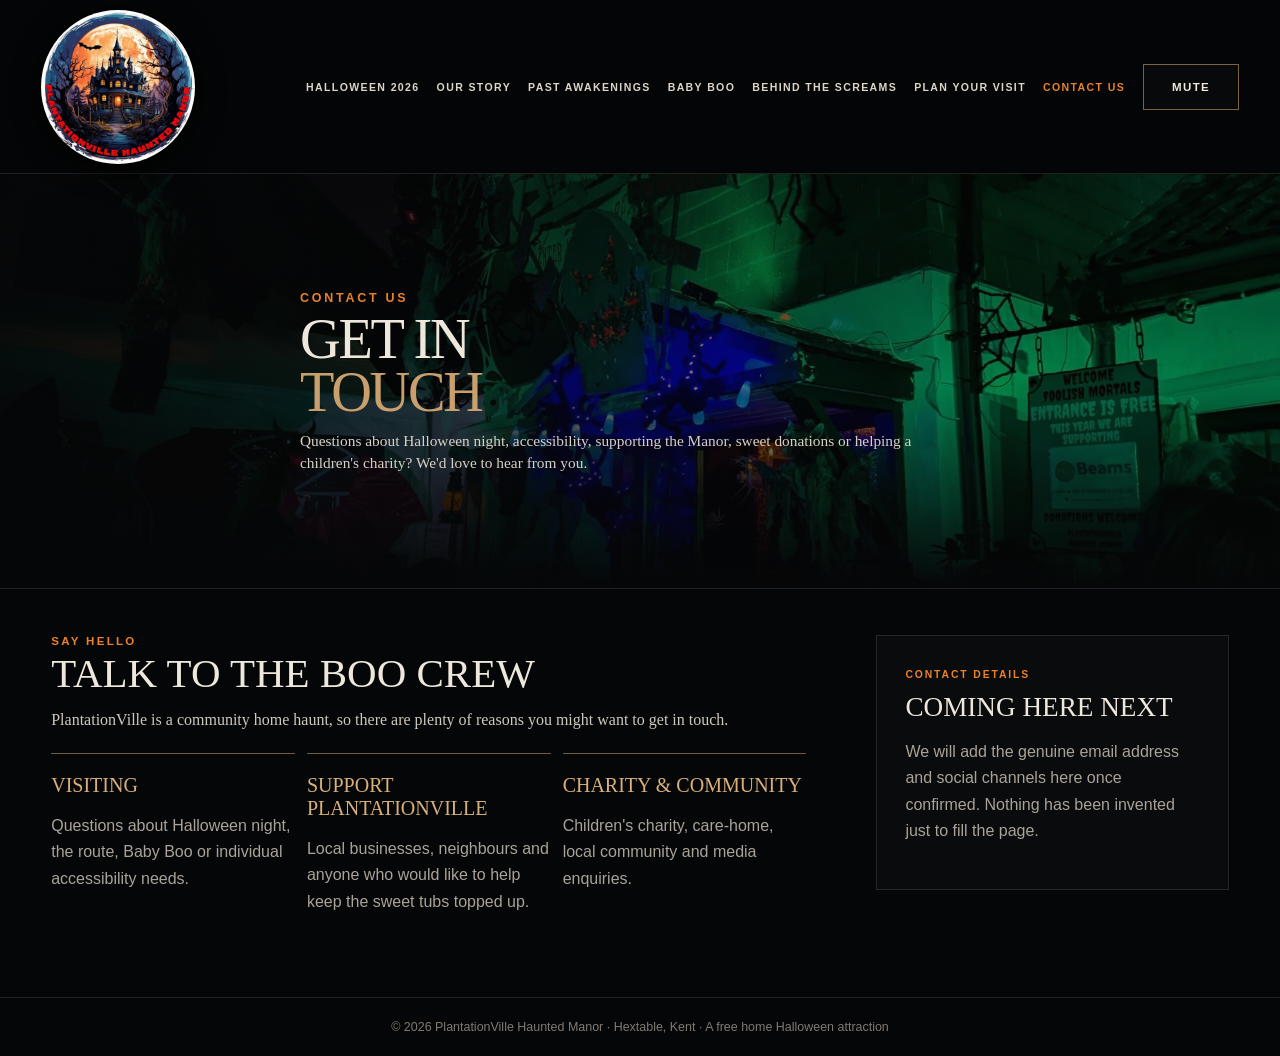
==== contact.html @ 51832cf4 "Publish PlantationVille Haunted Manor V38" ====
<!doctype html><html lang="en-GB"><head><meta charset="utf-8"><meta name="viewport" content="width=device-width,initial-scale=1"><title>Contact Us | PlantationVille Haunted Manor</title><meta name="description" content="Contact PlantationVille Haunted Manor in Hextable, Kent about Halloween night, accessibility, supporting the Manor or helping a children’s charity."><link rel="icon" href="assets/plantationville-logo.png"><link rel="stylesheet" href="style.css"><link rel="canonical" href="https://www.plantationvillehauntedmanor.co.uk/contact.html"><meta name="robots" content="index,follow,max-image-preview:large"><meta property="og:site_name" content="PlantationVille Haunted Manor"><meta property="og:type" content="website"><meta property="og:title" content="Contact Us | PlantationVille Haunted Manor"><meta property="og:description" content="Contact PlantationVille Haunted Manor in Hextable, Kent about Halloween night, accessibility, supporting the Manor or helping a children’s charity."><meta property="og:url" content="https://www.plantationvillehauntedmanor.co.uk/contact.html"><meta property="og:image" content="https://www.plantationvillehauntedmanor.co.uk/assets/plantationville-logo.png"><meta name="twitter:card" content="summary_large_image"><meta name="application-name" content="PlantationVille Haunted Manor"><meta name="apple-mobile-web-app-title" content="PlantationVille"><link rel="apple-touch-icon" href="assets/plantationville-logo.png"><script type="application/ld+json">{"@context":"https://schema.org","@type":"WebPage","@id":"https://www.plantationvillehauntedmanor.co.uk/contact.html#webpage","url":"https://www.plantationvillehauntedmanor.co.uk/contact.html","name":"Contact Us | PlantationVille Haunted Manor","description":"Contact PlantationVille Haunted Manor in Hextable, Kent about Halloween night, accessibility, supporting the Manor or helping a children’s charity.","isPartOf":{"@type":"WebSite","@id":"https://www.plantationvillehauntedmanor.co.uk/#website","url":"https://www.plantationvillehauntedmanor.co.uk/","name":"PlantationVille Haunted Manor"},"about":{"@id":"https://www.plantationvillehauntedmanor.co.uk/#plantationville"}}</script><link rel="manifest" href="site.webmanifest"></head><body><audio id="hauntAudio" preload="auto" autoplay loop><source src="assets/plantationville-main-street.mp3" type="audio/mpeg"></audio><header class="site-header"><div class="wrap site-nav"><a class="brand" href="index.html" aria-label="PlantationVille home"><img src="assets/plantationville-logo.png" alt="PlantationVille Haunted Manor logo"></a><button class="menu-toggle" id="menuToggle">MENU</button><nav class="navlinks" id="navLinks"><a href="halloween-2026.html">HALLOWEEN 2026</a><a href="about.html">OUR STORY</a><a href="on-the-night.html">PAST AWAKENINGS</a><a href="baby-boo.html">BABY BOO</a><a href="boo-crew.html">BEHIND THE SCREAMS</a><a href="visiting.html">PLAN YOUR VISIT</a><a class="active" href="contact.html">CONTACT US</a></nav><button class="sound" id="soundToggle">MUTE</button></div></header><main><section class="page-hero contact"><div class="wrap hero-copy"><div class="eyebrow">Contact Us</div><h1>Get In<br><span>Touch</span></h1><p>Questions about Halloween night, accessibility, supporting the Manor, sweet donations or helping a children's charity? We'd love to hear from you.</p></div></section>
<section class="band"><div class="wrap contact-grid"><div><div class="section-kicker">Say Hello</div><h2 class="section-title">Talk To The Boo Crew</h2><p class="section-intro">PlantationVille is a community home haunt, so there are plenty of reasons you might want to get in touch.</p><div class="contact-cards"><article><h3>Visiting</h3><p>Questions about Halloween night, the route, Baby Boo or individual accessibility needs.</p></article><article><h3>Support PlantationVille</h3><p>Local businesses, neighbours and anyone who would like to help keep the sweet tubs topped up.</p></article><article><h3>Charity & Community</h3><p>Children's charity, care-home, local community and media enquiries.</p></article></div></div><aside class="contact-placeholder"><span>CONTACT DETAILS</span><h3>Coming here next</h3><p>We will add the genuine email address and social channels here once confirmed. Nothing has been invented just to fill the page.</p></aside></div></section></main><footer><div class="wrap">© 2026 PlantationVille Haunted Manor · Hextable, Kent · A free home Halloween attraction</div></footer><script src="media-catalog.js"></script><script src="site.js"></script></body></html>
---- style.css ----
*{box-sizing:border-box}html{background:#050607;scroll-behavior:smooth}body{margin:0;background:#050607;color:#eee7dc;font-family:Arial,Helvetica,sans-serif}a{color:inherit}.wrap{width:min(1180px,92vw);margin:auto}:root{--cream:#eee7dc;--gold:#c49a61;--red:#b30d16;--orange:#e98229;--line:#ffffff1c;--panel:#0b0d0f}
.site-header{position:sticky;top:0;z-index:50;background:#050607f5;border-bottom:1px solid var(--line);backdrop-filter:blur(8px)}.site-nav{min-height:106px;display:flex;align-items:center;gap:18px}.brand{display:flex;align-items:center;text-decoration:none;margin-right:auto}.brand img{width:92px;height:92px;border-radius:50%;object-fit:cover}.navlinks{display:flex;align-items:center;gap:16px}.navlinks a{text-decoration:none;font:700 .68rem/1 Arial;letter-spacing:.14em;text-transform:uppercase;color:#ddd5c8}.navlinks a:hover,.navlinks a.active{color:var(--orange)}.sound{border:1px solid #7a6244;background:#08090a;color:#eee7dc;padding:12px 15px;font:700 .72rem Arial;letter-spacing:.12em;cursor:pointer}.menu-toggle{display:none}
.page-hero{min-height:62vh;position:relative;display:flex;align-items:flex-end;isolation:isolate;background-position:center;background-size:cover}.page-hero:before{content:"";position:absolute;inset:0;z-index:-1;background:linear-gradient(90deg,#050607ed 0%,#0506079c 45%,#0506074d 75%),linear-gradient(0deg,#050607 0%,transparent 50%,#0506076b 100%)}.page-hero.prep{background-image:url('assets/boo-crew-2.jpg');background-position:center 58%}.page-hero.archive{background-image:url('assets/full-frontage.jpg')}.page-hero.crew{background-image:url('assets/boo-crew-1.jpg');background-position:center}.page-hero.visit{background-image:url('assets/gallery-01.jpg')}.hero-copy{padding:70px 0 64px;max-width:760px}.eyebrow{font:800 .78rem Arial;letter-spacing:.22em;color:var(--orange);text-transform:uppercase}.page-hero h1{font:400 clamp(3rem,7vw,6.4rem)/.9 Georgia,serif;letter-spacing:-.04em;margin:10px 0 14px;text-transform:uppercase}.page-hero h1 span{color:#c9a06d}.hero-copy p{font:400 clamp(1rem,1.7vw,1.25rem)/1.6 Georgia,serif;color:#d8d0c5;max-width:650px}
section.band{padding:72px 0;border-top:1px solid var(--line)}.section-kicker{font:800 .72rem Arial;letter-spacing:.2em;color:var(--orange);text-transform:uppercase}.section-title{font:400 clamp(2.2rem,5vw,4.4rem)/.95 Georgia,serif;text-transform:uppercase;margin:8px 0 22px}.section-intro{max-width:780px;color:#cfc8be;font:400 1.08rem/1.75 Georgia,serif}.dark-photo{background:linear-gradient(#050607e8,#050607e8),url('assets/gallery-17.jpg') center/cover fixed}
.countdown{display:grid;grid-template-columns:repeat(4,1fr);gap:1px;background:#ffffff1a;border:1px solid #ffffff1a;max-width:850px;margin-top:34px}.countdown div{background:#090b0d;padding:22px 12px;text-align:center}.countdown b{display:block;font:400 clamp(2rem,5vw,4rem) Georgia,serif;color:#d9b07b}.countdown span{font:700 .64rem Arial;letter-spacing:.18em;color:#a9a095}.until{margin-top:12px;font-size:.72rem;letter-spacing:.18em;color:#8f877d;text-transform:uppercase}
.awakening{display:grid;grid-template-columns:repeat(5,1fr);gap:10px;margin-top:32px}.phase{border-top:2px solid #50463b;padding:15px 8px 0}.phase b{font:700 .75rem Arial;letter-spacing:.11em}.phase small{display:block;color:#8f877d;margin-top:7px}.phase.current{border-color:var(--red)}.phase.current b{color:#e14c52}
.story-grid{display:grid;grid-template-columns:1fr 1fr;gap:54px;align-items:center}.story-grid img{width:100%;max-height:520px;object-fit:cover}.story-grid p{font:400 1.08rem/1.75 Georgia,serif;color:#cfc8be}.quote{border-left:2px solid var(--red);padding-left:24px;font:italic 1.35rem/1.55 Georgia,serif;color:#e8dfd2}.diary{display:grid;grid-template-columns:repeat(3,1fr);gap:14px;margin-top:28px}.diary figure{margin:0;position:relative;overflow:hidden;background:#111}.diary img{width:100%;height:360px;object-fit:cover;display:block;transition:.3s}.diary figure:hover img{transform:scale(1.035)}.diary figcaption{position:absolute;inset:auto 0 0;padding:28px 18px 16px;background:linear-gradient(transparent,#000e);font:700 .75rem Arial;letter-spacing:.12em;text-transform:uppercase}
.teasers{display:grid;grid-template-columns:repeat(3,1fr);gap:18px;margin-top:28px}.teaser{min-height:260px;position:relative;display:flex;align-items:flex-end;padding:24px;background-position:center;background-size:cover;overflow:hidden}.teaser:before{content:"";position:absolute;inset:0;background:linear-gradient(transparent,#000e)}.teaser>*{position:relative}.teaser h3{font:400 1.55rem Georgia,serif;text-transform:uppercase;margin:0}.teaser:nth-child(1){background-image:url('assets/gallery-16.jpg')}.teaser:nth-child(2){background-image:url('assets/gallery-23.jpg')}.teaser:nth-child(3){background-image:url('assets/gallery-08.jpg')}
.video-frame{margin-top:28px;background:#000;border:1px solid #ffffff18}.video-frame video{display:block;width:100%;max-height:70vh;background:#000}.cta{display:flex;align-items:center;justify-content:space-between;gap:30px}.cta strong{font:400 clamp(1.8rem,4vw,3.5rem) Georgia,serif;text-transform:uppercase}.btn{display:inline-block;border:1px solid #8b704f;padding:14px 20px;text-decoration:none;font:800 .72rem Arial;letter-spacing:.13em;text-transform:uppercase}.btn:hover{background:#eee7dc;color:#090a0b}
.timeline{margin-top:40px;border-left:1px solid #65533d;padding-left:30px}.timeline article{position:relative;padding:0 0 40px}.timeline article:before{content:"";position:absolute;left:-36px;top:5px;width:11px;height:11px;background:#a17b4e;border-radius:50%}.timeline h3{font:400 1.7rem Georgia,serif;text-transform:uppercase;margin:0 0 9px}.timeline p{color:#bbb3a9;line-height:1.7;margin:0;max-width:760px}.archive-note{color:#8e877e;font-style:italic}.gallery{display:grid;grid-template-columns:repeat(4,1fr);gap:9px;margin-top:28px}.gallery a{display:block;overflow:hidden}.gallery img{width:100%;height:245px;object-fit:cover;display:block;transition:.25s}.gallery a:hover img{transform:scale(1.04);filter:brightness(1.1)}
.roles{display:grid;grid-template-columns:repeat(4,1fr);gap:1px;background:#ffffff16;border:1px solid #ffffff16;margin-top:30px}.role{background:#090b0d;padding:24px}.role h3{font:400 1.35rem Georgia,serif;color:#d9b07b;text-transform:uppercase;margin:0 0 9px}.role p{color:#aaa39a;line-height:1.6;margin:0}.facts{display:grid;grid-template-columns:repeat(2,1fr);gap:16px;margin-top:30px}.fact{border-top:1px solid #715c43;padding:18px 0}.fact b{display:block;color:#d9b07b;font-size:.7rem;letter-spacing:.15em;text-transform:uppercase;margin-bottom:8px}.fact span{font:400 1.15rem/1.5 Georgia,serif}.warning{border:1px solid #8e251f;background:#21090a;padding:22px;margin-top:24px}.faq{max-width:900px;margin-top:30px}.faq details{border-top:1px solid #ffffff20;padding:18px 0}.faq summary{cursor:pointer;font:400 1.2rem Georgia,serif}.faq p{color:#bdb5ab;line-height:1.65}.status{border-left:3px solid #7f8b70;padding:14px 18px;background:#0b100d;margin-top:25px}.status b{color:#b8c6aa}
footer{border-top:1px solid var(--line);padding:30px 0;color:#817a72;text-align:center;font-size:.78rem}.lightbox{display:none;position:fixed;z-index:100;inset:0;background:#000e;align-items:center;justify-content:center;padding:4vw}.lightbox:target{display:flex}.lightbox img{max-width:94vw;max-height:90vh;object-fit:contain}.lightbox .close{position:fixed;top:18px;right:28px;font-size:2.4rem;text-decoration:none;color:#fff}
@media(max-width:900px){.site-nav{min-height:112px;flex-wrap:wrap;gap:8px 18px;padding:10px 0}.brand{width:100%;justify-content:center;margin:0}.brand img{width:108px;height:108px}.menu-toggle{display:block;position:absolute;right:4vw;top:44px;background:#08090a;color:#eee7dc;border:1px solid #6f5a40;padding:10px}.navlinks{display:none;width:100%;flex-direction:column;gap:0;padding:8px 0 14px}.navlinks.open{display:flex}.navlinks a{padding:12px;text-align:center}.sound{position:absolute;left:4vw;top:44px;font-size:.6rem}.page-hero{min-height:56vh}.hero-copy{padding:48px 0}.story-grid{grid-template-columns:1fr}.diary,.teasers{grid-template-columns:1fr}.awakening{grid-template-columns:1fr 1fr}.roles{grid-template-columns:1fr 1fr}.gallery{grid-template-columns:1fr 1fr}.facts{grid-template-columns:1fr}.cta{align-items:flex-start;flex-direction:column}.countdown{grid-template-columns:1fr 1fr}}
.story-prose{max-width:860px;margin-top:28px}.story-prose p{font:400 1.08rem/1.82 Georgia,serif;color:#cfc8be}.story-prose h3{font:400 clamp(1.75rem,3.5vw,2.7rem)/1 Georgia,serif;text-transform:uppercase;color:#d9b07b;margin:58px 0 20px;padding-top:26px;border-top:1px solid #ffffff18}.story-prose strong{color:#eee7dc}.story-punch{font-size:1.35rem!important;color:#eee7dc!important}.crew-names{line-height:2!important}.story-closing{font:400 clamp(2rem,5vw,4rem)/1.05 Georgia,serif!important;text-transform:uppercase;color:#d9b07b!important;margin:48px 0!important}

.page-hero.about{background-image:url('assets/gallery-17.jpg')}
.page-hero.contact{background-image:url('assets/gallery-13.jpg')}
.contact-grid{display:grid;grid-template-columns:1.5fr .7fr;gap:70px;align-items:start}.contact-cards{display:grid;grid-template-columns:repeat(3,1fr);gap:12px;margin-top:32px}.contact-cards article{border-top:1px solid #715c43;padding:20px 0}.contact-cards h3{font:400 1.25rem Georgia,serif;color:#d9b07b;text-transform:uppercase;margin:0 0 10px}.contact-cards p,.contact-placeholder p{color:#aaa39a;line-height:1.65}.contact-placeholder{border:1px solid #ffffff1c;background:#090b0d;padding:28px}.contact-placeholder span{font:800 .65rem Arial;letter-spacing:.18em;color:#e98229}.contact-placeholder h3{font:400 1.7rem Georgia,serif;text-transform:uppercase;margin:10px 0}.gallery{grid-template-columns:repeat(4,1fr)}
@media(max-width:900px){.contact-grid,.contact-cards{grid-template-columns:1fr}.contact-grid{gap:35px}.site-nav{min-height:112px}}

/* V18 consolidated refinement */
.page-hero{min-height:46vh}.hero-copy{padding:44px 0 40px;max-width:680px}.page-hero h1{font-size:clamp(2.45rem,4.4vw,4.15rem);line-height:.95;margin:8px 0 10px}.hero-copy p{font-size:clamp(.96rem,1.15vw,1.08rem);line-height:1.48;margin:8px 0 0;max-width:620px}
section.band{padding:46px 0}.section-title{font-size:clamp(1.85rem,3.2vw,3rem);line-height:1;margin:6px 0 14px}.section-intro{font-size:1rem;line-height:1.55;margin:0 0 14px}.story-grid{gap:36px}.story-grid p,.story-prose p{font-size:1rem;line-height:1.58;margin:0 0 10px}.story-prose{margin-top:14px}.story-prose h3{font-size:clamp(1.45rem,2.35vw,2rem);margin:30px 0 12px;padding-top:18px}.story-punch{font-size:1.18rem!important}.crew-names{line-height:1.55!important}.story-closing{font-size:clamp(1.7rem,3vw,2.6rem)!important;margin:26px 0!important}.timeline{margin-top:24px}.timeline article{padding-bottom:25px}.diary,.teasers,.gallery,.roles,.facts,.faq,.contact-cards{margin-top:20px}.faq details{padding:13px 0}.faq p{line-height:1.5;margin-bottom:0}.role{padding:18px}.role p{line-height:1.48}.fact{padding:13px 0}.fact span{font-size:1.05rem}.warning{padding:16px;margin-top:15px}.status{margin-top:15px}.cta strong{font-size:clamp(1.6rem,2.7vw,2.45rem)}footer{padding:22px 0}
.babyboo-layout{display:grid;grid-template-columns:.85fr 1.15fr;gap:34px;align-items:center}.babyboo-layout p:not(.section-intro),.road-layout p{color:#cfc8be;font:400 1rem/1.55 Georgia,serif;margin:8px 0}.babyboo-strip{display:grid;grid-template-columns:repeat(3,1fr);gap:8px}.babyboo-strip img,.babyboo-gallery img{width:100%;aspect-ratio:1;object-fit:cover;display:block}.babyboo-gallery{display:grid;grid-template-columns:repeat(6,1fr);gap:8px;margin-top:18px}.road-layout{display:grid;grid-template-columns:minmax(220px,.58fr) 1.42fr;gap:36px;align-items:start}.road-layout>img{width:100%;max-height:470px;object-fit:cover}.cones-photo{width:180px;aspect-ratio:1;object-fit:cover;margin-top:14px;border:1px solid #ffffff20}
@media(max-width:900px){.page-hero{min-height:42vh}.hero-copy{padding:34px 0 30px}.page-hero h1{font-size:clamp(2.15rem,9vw,3.2rem)}section.band{padding:34px 0}.section-title{font-size:clamp(1.75rem,7.5vw,2.45rem)}.story-grid,.babyboo-layout,.road-layout{grid-template-columns:1fr;gap:20px}.babyboo-gallery{grid-template-columns:repeat(3,1fr)}.story-prose h3{margin-top:24px}.site-nav{min-height:104px}}

/* V19 consolidation: smaller masthead, dedicated Baby Boo, visual Our Story */
.site-nav{min-height:82px;gap:14px}.brand img{width:64px;height:64px}.navlinks{gap:13px}.navlinks a{font-size:.62rem;letter-spacing:.12em}
.page-hero.baby{background-image:url('assets/babyboo-5.png');background-position:center 46%}.page-hero.baby:before{background:linear-gradient(90deg,#050607ed 0%,#050607a8 46%,#05060742 80%),linear-gradient(0deg,#050607 0%,transparent 55%,#0506075c 100%)}
.story-feature{display:grid;grid-template-columns:1.05fr .95fr;gap:38px;align-items:center}.story-feature.reverse{grid-template-columns:.95fr 1.05fr}.story-feature.reverse .story-copy{order:2}.story-feature.reverse>img{order:1}.story-feature>img{width:100%;height:330px;object-fit:cover}.story-copy p,.story-final-text{font:400 1rem/1.58 Georgia,serif;color:#cfc8be;margin:0 0 11px}.story-copy a{color:#eee7dc}.story-mini-gallery{display:grid;grid-template-columns:1fr 1fr;gap:8px}.story-mini-gallery img{width:100%;height:310px;object-fit:cover}.story-finale .wrap{max-width:900px;margin-left:max(4vw,40px)}.story-finale .story-closing{margin:20px 0!important}.babyboo-gallery.big{grid-template-columns:repeat(5,1fr);gap:8px}.babyboo-gallery.big img{height:270px;object-fit:cover;width:100%}
@media(max-width:900px){.site-nav{min-height:82px}.brand img{width:70px;height:70px}.brand{width:auto;justify-content:flex-start}.menu-toggle{top:24px}.sound{top:24px;left:auto;right:78px}.story-feature,.story-feature.reverse{grid-template-columns:1fr;gap:18px}.story-feature.reverse .story-copy,.story-feature.reverse>img{order:initial}.story-feature>img{height:260px}.story-mini-gallery img{height:220px}.story-finale .wrap{margin:auto}.babyboo-gallery.big{grid-template-columns:repeat(2,1fr)}.babyboo-gallery.big img{height:210px}}

/* V20: cinematic countdown, single-stage galleries, route finder, refined masthead */
.site-nav{min-height:88px}.brand img{width:72px;height:72px}
.countdown-band{position:relative;overflow:hidden;background:radial-gradient(circle at 50% 35%,#28130b 0,transparent 38%),#050607}.countdown-band:before,.countdown-band:after{content:"";position:absolute;width:260px;height:260px;border:1px solid #9b744933;border-radius:50%;filter:blur(.2px);pointer-events:none}.countdown-band:before{left:-130px;top:-130px;box-shadow:0 0 80px #b30d1622}.countdown-band:after{right:-130px;bottom:-130px;box-shadow:0 0 80px #e9822920}.countdown-date{font:400 clamp(1.8rem,3.5vw,3.4rem)/1 Georgia,serif;text-transform:uppercase;margin:8px 0 26px}.countdown-date span{color:#c49a61}.haunt-countdown{display:grid;grid-template-columns:repeat(4,1fr);gap:clamp(12px,2.5vw,34px);max-width:930px}.count-unit{text-align:center}.count-dial{width:min(16vw,160px);aspect-ratio:1;margin:auto;display:grid;place-items:center;border-radius:50%;position:relative;background:radial-gradient(circle,#0c0d0e 52%,#17100b 53%,#050607 70%);border:1px solid #a57c4d88;box-shadow:inset 0 0 24px #000,0 0 28px #e9822912}.count-dial:before{content:"";position:absolute;inset:8px;border-radius:50%;border:1px dashed #b8956455}.count-dial:after{content:"✦";position:absolute;top:7px;color:#b30d16;font-size:.7rem}.count-dial b{font:400 clamp(2.3rem,5vw,4.6rem)/1 Georgia,serif;color:#e7bd83;text-shadow:0 0 20px #e9822930}.count-unit>span{display:block;margin-top:10px;font:700 .63rem Arial;letter-spacing:.2em;text-transform:uppercase;color:#a79c8d}.countdown-band .until{margin-top:24px}
.memory-carousel{position:relative;max-width:1000px;margin:24px auto 0}.carousel-stage{position:relative;height:clamp(360px,58vw,650px);overflow:hidden;background:#020303;border:1px solid #ffffff18}.memory-slide{position:absolute;inset:0;margin:0;opacity:0;transition:opacity 1.1s ease;pointer-events:none}.memory-slide.active{opacity:1;pointer-events:auto}.memory-slide img{width:100%;height:100%;display:block;object-fit:contain;background:#020303}.baby-memory .carousel-stage{height:clamp(360px,48vw,600px)}.carousel-arrow{position:absolute;z-index:5;top:50%;transform:translateY(-50%);width:48px;height:64px;border:1px solid #b8956470;background:#050607c9;color:#eee7dc;font:400 2.2rem Georgia,serif;cursor:pointer}.carousel-arrow:hover{background:#c49a61;color:#050607}.carousel-arrow.prev{left:12px}.carousel-arrow.next{right:12px}.carousel-dots{display:flex;justify-content:center;gap:7px;margin-top:13px;flex-wrap:wrap}.carousel-dots button{width:7px;height:7px;padding:0;border:0;border-radius:50%;background:#6c6257;cursor:pointer}.carousel-dots button.active{background:#e98229;box-shadow:0 0 10px #e9822970}
.route-finder{background:linear-gradient(90deg,#0a0b0c,#10100e)}.route-form{max-width:760px;margin-top:20px}.route-form label{display:block;font:700 .66rem Arial;letter-spacing:.16em;text-transform:uppercase;color:#c49a61;margin-bottom:8px}.route-form>div{display:flex;gap:10px}.route-form input{flex:1;min-width:0;border:1px solid #705a40;background:#050607;color:#eee7dc;padding:14px 15px;font:400 1rem Arial}.route-note{color:#b7aa99;font:italic .9rem Georgia,serif;margin:10px 0 0}
@media(max-width:900px){.site-nav{min-height:88px}.brand img{width:76px;height:76px}.haunt-countdown{grid-template-columns:1fr 1fr;max-width:480px}.count-dial{width:min(36vw,150px)}.route-form>div{flex-direction:column}.carousel-arrow{width:40px;height:54px}.carousel-arrow.prev{left:6px}.carousel-arrow.next{right:6px}}

/* V21: annual Awakening lifecycle + Halloween scene countdown */
.awakening .phase{transition:border-color .45s ease,opacity .45s ease}.awakening .phase.done{border-color:#b47735}.awakening .phase.done b{color:#d8ad75}.awakening .phase.current{border-color:#d31d27;box-shadow:0 -3px 12px #b30d1638}.awakening .phase.current b{color:#ff5960;text-shadow:0 0 12px #b30d1660}
.countdown-band{min-height:510px;background:linear-gradient(180deg,#06101b 0%,#09111b 44%,#080b0d 76%,#030405 100%);isolation:isolate}.countdown-band:before{width:100%;height:45%;left:0;top:auto;bottom:0;border:0;border-radius:0;background:linear-gradient(0deg,#020303 0%,transparent 100%);box-shadow:none;filter:none;z-index:-1}.countdown-band:after{content:"";position:absolute;inset:auto 0 0;width:auto;height:92px;border:0;border-radius:0;background:repeating-linear-gradient(168deg,transparent 0 45px,#020303 46px 54px,transparent 55px 84px);opacity:.75;box-shadow:none;filter:none;z-index:-1}.countdown-wrap{position:relative;z-index:3;padding-left:min(31vw,390px)}.countdown-moon{position:absolute;right:8%;top:42px;width:135px;height:135px;border-radius:50%;background:radial-gradient(circle at 38% 34%,#f1e3bd 0 8%,#c7b68f 9% 13%,#ead8ac 14% 100%);box-shadow:0 0 55px #d8c39135;opacity:.8;z-index:-1}.pumpkin-scene{position:absolute;left:4%;bottom:38px;width:min(28vw,350px);height:310px;z-index:2}.pumpkin{position:absolute;left:20px;bottom:0;width:285px;height:230px;border-radius:47% 50% 45% 48%;background:radial-gradient(ellipse at 48% 42%,#d36b13 0 18%,#a7460b 48%,#562207 100%);box-shadow:inset 28px 0 35px #4a1a08aa,inset -30px 0 34px #3c1407aa,0 0 50px #e87b172c}.pumpkin:before{content:"";position:absolute;width:34px;height:66px;background:#3e351c;left:126px;top:-48px;transform:rotate(7deg);border-radius:9px 9px 2px 2px}.pumpkin:after{content:"";position:absolute;inset:9px 53px;border-left:2px solid #f08a2730;border-right:2px solid #54190788;border-radius:48%}.pumpkin i{position:absolute;display:block;background:#ffd04b;filter:drop-shadow(0 0 13px #ff8a00)}.pumpkin .eye{top:73px;width:58px;height:43px;clip-path:polygon(0 0,100% 25%,44% 100%)}.pumpkin .eye-l{left:51px}.pumpkin .eye-r{right:51px;transform:scaleX(-1)}.pumpkin .nose{left:128px;top:120px;width:34px;height:32px;clip-path:polygon(50% 0,100% 100%,0 100%)}.pumpkin .mouth{left:55px;top:158px;width:178px;height:47px;clip-path:polygon(0 15%,15% 34%,26% 20%,39% 45%,51% 27%,65% 49%,78% 24%,100% 10%,93% 73%,77% 66%,65% 89%,50% 70%,37% 92%,24% 67%,8% 76%)}.countdown-date{font-size:clamp(1.7rem,3vw,3rem);margin-bottom:18px}.haunt-countdown{gap:12px}.count-dial{width:auto;aspect-ratio:auto;border:0;border-radius:0;background:transparent;box-shadow:none;margin:0;display:block;text-align:left}.count-dial:before,.count-dial:after{display:none}.count-dial b{font-size:clamp(2.8rem,5vw,5.2rem);color:#f0e8dc;text-shadow:0 0 18px #e9822940}.count-unit{text-align:left;border-right:1px solid #ffffff1c;padding-right:12px}.count-unit:last-child{border-right:0}.count-unit>span{text-align:left;color:#d49b61;margin-top:3px}.countdown-band .section-kicker{color:#ff7b22;font-size:.78rem}.countdown-band .until{letter-spacing:.22em;color:#bba78e}
@media(max-width:900px){.countdown-band{min-height:650px}.countdown-wrap{padding-left:0;padding-top:250px}.pumpkin-scene{left:50%;transform:translateX(-50%);bottom:auto;top:25px;width:285px;height:230px}.pumpkin{transform:scale(.72);transform-origin:top left}.countdown-moon{width:95px;height:95px;right:8%;top:25px}.haunt-countdown{grid-template-columns:repeat(4,1fr)}.count-unit{padding-right:6px}.count-dial b{font-size:clamp(2rem,9vw,3.2rem)}.count-unit>span{font-size:.5rem;letter-spacing:.1em}}

/* V22: photographic countdown, global audio gate, folder-driven media */
.countdown-band{min-height:500px;background:linear-gradient(90deg,rgba(2,4,5,.92) 0%,rgba(2,4,5,.67) 42%,rgba(2,4,5,.82) 100%),url("assets/full-frontage.jpg") center 44%/cover no-repeat!important;position:relative}.countdown-band:before{content:"";position:absolute;inset:0;background:radial-gradient(circle at 22% 72%,rgba(235,104,16,.24),transparent 26%),linear-gradient(180deg,rgba(0,0,0,.12),rgba(0,0,0,.58));z-index:0}.countdown-band:after{display:none}.countdown-wrap{position:relative;z-index:2;padding-left:0!important;max-width:1080px}.countdown-band .section-kicker{font-size:.9rem;letter-spacing:.22em;color:#ff7622}.countdown-date{font-size:clamp(2rem,4.2vw,4.2rem);margin:10px 0 30px;text-shadow:0 3px 24px #000}.haunt-countdown{max-width:900px;background:rgba(2,4,5,.62);border-top:1px solid rgba(238,167,91,.55);border-bottom:1px solid rgba(238,167,91,.3);padding:20px 24px;backdrop-filter:blur(3px)}.count-unit{border-right:1px solid rgba(255,255,255,.15)}.count-dial b{color:#f3e7d6;text-shadow:0 0 20px rgba(255,116,34,.35)}.count-unit>span{color:#f0a45f}.countdown-band .until{color:#dfc4a2;text-shadow:0 2px 8px #000}.sound-gate{position:fixed;z-index:1000;left:50%;bottom:24px;transform:translateX(-50%);border:1px solid #b9874d;background:rgba(5,6,7,.96);color:#eee7dc;padding:13px 22px;box-shadow:0 8px 30px #000;cursor:pointer;text-transform:uppercase;letter-spacing:.13em}.sound-gate b{display:block;font:700 .78rem Arial;color:#f0a45f}.sound-gate span{display:block;font:600 .56rem Arial;margin-top:4px;color:#d9d0c3}.carousel-stage video{width:100%;height:100%;object-fit:contain;background:#000}.media-note{font-size:.8rem;color:#a79c8d}@media(max-width:900px){.countdown-band{min-height:520px}.countdown-wrap{padding-top:0!important}.haunt-countdown{grid-template-columns:repeat(2,1fr);gap:16px}.sound-gate{bottom:12px;width:max-content;max-width:90vw}}


/* V23: compact Halloween title-card countdown; no autoplay gate */
.sound-gate{display:none!important}
.countdown-band{min-height:0!important;height:auto!important;padding:42px 0 38px!important;position:relative;overflow:hidden;background:linear-gradient(90deg,#020507 0%,#06101a 42%,#020507 100%)!important;isolation:isolate}
.countdown-band:before{content:""!important;display:block!important;position:absolute!important;inset:0!important;background:radial-gradient(ellipse at 18% 92%,rgba(239,93,5,.22),transparent 28%),radial-gradient(circle at 83% 25%,rgba(105,129,156,.12),transparent 19%),linear-gradient(180deg,rgba(2,5,8,.05),rgba(0,0,0,.42))!important;z-index:-2!important}
.countdown-band:after{content:""!important;display:block!important;position:absolute!important;left:0!important;right:0!important;bottom:0!important;height:68px!important;background:linear-gradient(0deg,#010203 0%,transparent 100%)!important;z-index:-1!important}
.countdown-wrap{position:relative!important;z-index:3!important;padding:0 0 0 min(25vw,310px)!important;max-width:1180px!important}
.countdown-band .section-kicker{color:#ff7928!important;font:800 .86rem/1 Arial,sans-serif!important;letter-spacing:.18em!important;text-transform:uppercase!important;margin:0 0 8px!important}
.countdown-date{font:400 clamp(1.5rem,2.7vw,2.75rem)/1.05 Georgia,serif!important;color:#f2eadf!important;margin:0 0 20px!important;text-transform:uppercase!important;text-shadow:0 2px 18px #000!important}
.countdown-date span{color:#d99b5c!important}
.haunt-countdown{display:grid!important;grid-template-columns:minmax(80px,1fr) 20px minmax(80px,1fr) 20px minmax(80px,1fr) 20px minmax(80px,1fr)!important;align-items:center!important;gap:0!important;max-width:760px!important;background:transparent!important;border:0!important;padding:0!important;backdrop-filter:none!important}
.count-unit{border:0!important;padding:0!important;text-align:center!important}.count-unit b{display:block!important;font:400 clamp(2.8rem,5vw,5.1rem)/.86 Georgia,serif!important;color:#f4eee5!important;text-shadow:0 0 18px rgba(255,121,40,.22)!important}.count-unit span{display:block!important;margin-top:10px!important;text-align:center!important;font:800 .58rem/1 Arial,sans-serif!important;letter-spacing:.22em!important;text-transform:uppercase!important;color:#d69a62!important}.count-sep{font:400 clamp(2.3rem,4vw,4.4rem)/1 Georgia,serif;color:#a96a3e;text-align:center;transform:translateY(-8px)}
.countdown-band .until{margin-top:20px!important;color:#c8b59f!important;letter-spacing:.22em!important;font-size:.66rem!important;text-transform:uppercase!important}
.countdown-pumpkin{position:absolute;left:max(4vw,34px);bottom:-22px;width:min(20vw,245px);height:min(18vw,215px);z-index:2;border-radius:46% 49% 45% 48%;background:radial-gradient(ellipse at 50% 45%,#d66a11 0 20%,#9c3906 54%,#451606 100%);box-shadow:inset 22px 0 30px #481507aa,inset -25px 0 30px #361005aa,0 0 48px rgba(232,99,10,.22);filter:saturate(.85)}
.countdown-pumpkin:before{content:"";position:absolute;left:47%;top:-34px;width:25px;height:50px;background:#42391f;border-radius:8px 8px 2px 2px;transform:rotate(7deg)}
.countdown-pumpkin:after{content:"";position:absolute;left:19%;top:36%;width:62%;height:45%;background:#ffb62e;clip-path:polygon(0 4%,24% 22%,34% 7%,50% 29%,66% 8%,77% 22%,100% 3%,91% 56%,73% 47%,64% 75%,49% 56%,36% 78%,26% 47%,8% 60%);filter:drop-shadow(0 0 15px #ff7600)}
.pumpkin-glow{position:absolute;left:18%;right:18%;bottom:7%;height:58%;border-radius:50%;box-shadow:0 0 70px 22px rgba(255,104,0,.22)}
.countdown-haze{position:absolute;inset:auto 0 0;height:45%;background:linear-gradient(180deg,transparent,rgba(98,109,117,.08));filter:blur(8px);z-index:1;pointer-events:none}
@media(max-width:900px){.countdown-band{padding:32px 0 30px!important}.countdown-wrap{padding:0!important}.countdown-pumpkin{opacity:.25;left:-35px;bottom:-15px;width:190px;height:165px}.haunt-countdown{grid-template-columns:minmax(55px,1fr) 10px minmax(55px,1fr) 10px minmax(55px,1fr) 10px minmax(55px,1fr)!important}.count-unit b{font-size:clamp(2rem,11vw,3.3rem)!important}.count-sep{font-size:2rem}.count-unit span{font-size:.48rem!important;letter-spacing:.1em!important}.countdown-date{font-size:clamp(1.25rem,6vw,2rem)!important}}

/* V24: universal dominant masthead + compact illustrated Halloween countdown */
.site-header{height:174px;min-height:174px;background:#050607f8!important}
.site-nav{height:174px;min-height:174px!important;max-width:none!important;width:100%!important;padding:0 3.2vw!important;gap:18px!important}
.brand{flex:0 0 154px!important;margin-right:auto!important}
.brand img{width:154px!important;height:154px!important;display:block!important;filter:drop-shadow(0 5px 14px #000)}
.navlinks{gap:17px!important;white-space:nowrap}.navlinks a{font-size:.66rem!important;letter-spacing:.13em!important}.sound{flex:0 0 auto;padding:16px 18px!important}
@media(max-width:1250px) and (min-width:901px){.site-nav{padding:0 2vw!important;gap:11px!important}.brand{flex-basis:146px!important}.brand img{width:146px!important;height:146px!important}.navlinks{gap:10px!important}.navlinks a{font-size:.58rem!important;letter-spacing:.09em!important}.sound{padding:13px 12px!important;font-size:.62rem!important}}
@media(max-width:900px){.site-header{height:112px;min-height:112px}.site-nav{height:112px;min-height:112px!important;padding:0 4vw!important}.brand{width:auto!important;flex:0 0 94px!important;justify-content:flex-start!important;margin:0 auto 0 0!important}.brand img{width:94px!important;height:94px!important}.menu-toggle{top:36px!important}.sound{top:36px!important}.navlinks{position:absolute;top:112px;left:0;background:#050607f8;border-bottom:1px solid #ffffff1a}}

.countdown-band{padding:34px 0 42px!important;background:#050607!important;min-height:0!important;height:auto!important}
.halloween-poster{position:relative;width:min(720px,94vw);height:390px;margin:0 auto;overflow:hidden;border:1px solid #6f4b3c;background:radial-gradient(circle at 18% 10%,rgba(233,211,170,.2) 0 7%,transparent 8%),radial-gradient(ellipse at 50% 32%,rgba(103,53,104,.48),transparent 52%),linear-gradient(180deg,#21142c 0%,#3b1738 45%,#160d1d 100%);box-shadow:0 18px 55px #0009,inset 0 0 70px #0009;color:#efe4d4;text-align:center;isolation:isolate}
.halloween-poster:before{content:"";position:absolute;inset:0;background:linear-gradient(115deg,transparent 0 47%,rgba(255,116,20,.05) 48% 50%,transparent 51%),radial-gradient(ellipse at 50% 100%,#050607 0 23%,transparent 24%);opacity:.9;z-index:-1}.halloween-poster:after{content:"";position:absolute;inset:8px;border:1px solid #b46a3b55;pointer-events:none}
.poster-moon{position:absolute;left:28px;top:23px;width:92px;height:92px;border-radius:50%;background:radial-gradient(circle at 38% 32%,#f4e7bd 0 6%,#b6a77f 7% 11%,#e5d5a8 12% 100%);box-shadow:0 0 28px #e5d5a84d;opacity:.92;z-index:-1}.poster-bats{position:absolute;left:106px;top:28px;color:#08070a;font:700 1.3rem Georgia;letter-spacing:.1em;transform:rotate(-8deg)}
.poster-count-title{padding-top:25px;line-height:.86;text-transform:uppercase;text-shadow:0 4px 12px #000}.poster-count-title span{display:block;font:700 1.05rem/1 Arial,sans-serif;letter-spacing:.18em;color:#e8d5b6}.poster-count-title strong{display:block;margin-top:8px;font:700 clamp(2.8rem,5vw,4.4rem)/.9 Georgia,serif;letter-spacing:.025em;color:#ef6f1d;text-shadow:2px 2px 0 #491006,0 4px 16px #000;transform:scaleX(.92)}
.poster-date{display:inline-block;margin-top:14px;padding:6px 16px;border-top:1px solid #a87554;border-bottom:1px solid #a87554;background:#0a080bbb;font:700 .76rem/1.1 Arial,sans-serif;letter-spacing:.09em;color:#eadac6}
.poster-counter{display:grid;grid-template-columns:repeat(4,1fr);gap:8px;width:82%;margin:17px auto 0}.poster-unit{position:relative;height:105px;padding:10px 4px 5px;border:1px solid #8c5d48;background:linear-gradient(#120d13,#070709);box-shadow:inset 0 0 0 3px #25151c,inset 0 0 22px #000}.poster-unit:before,.poster-unit:after{content:"";position:absolute;top:5px;width:5px;height:5px;border-radius:50%;background:#9b5d37}.poster-unit:before{left:5px}.poster-unit:after{right:5px}.poster-unit span{display:block;font:700 .62rem/1 Arial,sans-serif;letter-spacing:.12em;color:#d9c7af}.poster-unit b{display:block;margin-top:5px;font:700 3.45rem/.95 Georgia,serif;color:#ef741f;text-shadow:1px 2px 0 #51160b,0 0 10px #d64c1429}
.poster-tagline{margin-top:13px;font:700 .68rem/1 Arial,sans-serif;letter-spacing:.19em;color:#ead8c1}.poster-manor{position:absolute;left:27px;bottom:5px;color:#050507;font-size:5.5rem;line-height:1;opacity:.9;transform:scaleX(1.25)}
.poster-jack{position:absolute;right:27px;bottom:-16px;width:105px;height:88px;border-radius:48% 50% 44% 48%;background:radial-gradient(ellipse at 48% 42%,#e46e12 0 17%,#a53c08 52%,#4a1605 100%);box-shadow:inset 10px 0 14px #511606,inset -12px 0 15px #3b1005,0 0 25px #ef681b33}.poster-jack:before{content:"";position:absolute;left:45px;top:-18px;width:15px;height:27px;background:#41361e;transform:rotate(8deg);border-radius:5px}.poster-jack i{position:absolute;left:19px;top:31px;width:68px;height:40px;background:#ffc13d;clip-path:polygon(0 0,22% 18%,32% 4%,50% 26%,68% 4%,79% 18%,100% 0,91% 58%,74% 48%,64% 77%,49% 58%,36% 79%,25% 49%,8% 61%);filter:drop-shadow(0 0 9px #ff7800)}
@media(max-width:700px){.halloween-poster{height:350px}.poster-moon{width:68px;height:68px;left:15px;top:16px}.poster-bats{display:none}.poster-count-title{padding-top:23px}.poster-count-title span{font-size:.78rem}.poster-count-title strong{font-size:clamp(2.2rem,12vw,3.4rem)}.poster-date{font-size:.59rem;padding:5px 8px}.poster-counter{width:94%;gap:4px}.poster-unit{height:91px}.poster-unit span{font-size:.48rem;letter-spacing:.06em}.poster-unit b{font-size:clamp(2.2rem,12vw,3rem)}.poster-tagline{font-size:.52rem;letter-spacing:.11em}.poster-manor{font-size:4rem;left:15px}.poster-jack{right:14px;width:82px;height:70px}.poster-jack i{left:15px;top:25px;width:53px;height:31px}}

/* V25: countdown integrated into The Awakening hero */
.awakening-hero{padding:34px 0 30px!important}
.awakening-top{display:grid;grid-template-columns:minmax(0,1fr) 480px;gap:38px;align-items:start}
.awakening-copy .section-title{font-size:clamp(2.4rem,4.1vw,4.1rem);margin-bottom:14px}
.awakening-copy .section-intro{margin-bottom:0;max-width:780px}
.mini-countdown{position:relative;align-self:start;padding:15px 18px 14px;border:1px solid #74482f;background:linear-gradient(180deg,#171016f2,#08080af7);box-shadow:inset 0 0 0 3px #24151a,0 12px 30px #0008;text-align:center;overflow:hidden}
.mini-countdown:before{content:"";position:absolute;inset:5px;border:1px solid #a260384f;pointer-events:none}
.mini-count-title{position:relative;z-index:1;text-transform:uppercase;line-height:.92}.mini-count-title span{display:block;font:700 .64rem/1 Arial,sans-serif;letter-spacing:.22em;color:#e4d4c0}.mini-count-title strong{display:block;margin-top:5px;font:700 2.25rem/.92 Georgia,serif;letter-spacing:.035em;color:#ef741f;text-shadow:1px 2px 0 #55180b}
.mini-date{position:relative;z-index:1;display:flex;justify-content:center;align-items:baseline;gap:8px;margin:10px auto 9px;padding:5px 8px;border-top:1px solid #865338;border-bottom:1px solid #865338;background:#05050699;font:700 .6rem/1 Arial,sans-serif;letter-spacing:.09em}.mini-date b{color:#ef741f}.mini-date span{color:#e6d6c3}
.mini-counter{position:relative;z-index:1;display:grid;grid-template-columns:repeat(4,1fr);gap:6px}.mini-unit{height:91px;padding:8px 3px 3px;border:1px solid #805039;background:linear-gradient(#120d12,#050506);box-shadow:inset 0 0 0 2px #2b171b,inset 0 0 18px #000}.mini-unit span{display:block;font:700 .53rem/1 Arial,sans-serif;letter-spacing:.08em;color:#d8c6b0}.mini-unit b{display:block;margin-top:7px;font:700 3.05rem/.9 Georgia,serif;color:#ef741f;text-shadow:1px 2px 0 #54170a}
.mini-tagline{position:relative;z-index:1;margin-top:9px;font:700 .52rem/1 Arial,sans-serif;letter-spacing:.18em;color:#d7c4ad}
.awakening-hero .awakening{grid-template-columns:repeat(5,1fr);gap:14px;margin-top:27px;width:100%}
.awakening-hero .phase{padding:13px 10px 0;min-width:0}.awakening-hero .phase small{font-size:.83rem;line-height:1.3}
@media(max-width:1050px){.awakening-top{grid-template-columns:1fr 400px;gap:24px}.mini-count-title strong{font-size:1.9rem}.mini-unit{height:82px}.mini-unit b{font-size:2.6rem}}
@media(max-width:900px){.awakening-top{grid-template-columns:1fr}.mini-countdown{width:min(520px,100%);margin:0 auto}.awakening-hero .awakening{grid-template-columns:1fr 1fr}.awakening-hero .phase:last-child{grid-column:1/-1}}
@media(max-width:520px){.mini-countdown{padding:13px 10px}.mini-date{flex-direction:column;align-items:center;gap:3px}.mini-counter{gap:3px}.mini-unit{height:76px}.mini-unit span{font-size:.44rem}.mini-unit b{font-size:2.25rem}.awakening-hero .awakening{grid-template-columns:1fr}}

/* V26: compact Past Awakenings, BabyBoo history, lightbox and media captions */
.past-carousel-grid{display:grid;grid-template-columns:repeat(3,minmax(0,1fr));gap:18px;margin-top:24px}.past-carousel-card{min-width:0}.past-carousel-card h3{margin:0 0 10px;font:400 1.45rem Georgia,serif;color:#d9b07b;text-transform:uppercase;letter-spacing:.04em}.compact-memory{margin:0;max-width:none}.compact-memory .carousel-stage{height:270px}.compact-memory .carousel-arrow{width:38px;height:52px;font-size:1.8rem}.compact-memory .carousel-arrow.prev{left:7px}.compact-memory .carousel-arrow.next{right:7px}.compact-memory .carousel-dots{margin-top:9px;max-height:24px;overflow:hidden}.media-caption{position:absolute;left:0;right:0;bottom:0;margin:0;padding:30px 14px 12px;background:linear-gradient(transparent,#000e);color:#f1e9de;font:400 .92rem/1.35 Georgia,serif}.memory-slide img{cursor:zoom-in}.memory-slide video{width:100%;height:100%;object-fit:contain;background:#000}.media-lightbox{position:fixed;z-index:9999;inset:0;background:#000e;display:none;align-items:center;justify-content:center;padding:4vw}.media-lightbox.open{display:flex}.media-lightbox img,.media-lightbox video{max-width:92vw;max-height:88vh;object-fit:contain;background:#000}.media-lightbox-close{position:absolute;right:22px;top:16px;background:#090a0b;border:1px solid #8b704f;color:#fff;width:46px;height:46px;font-size:1.8rem;cursor:pointer}.babyboo-origin .story-copy p{margin-bottom:12px}.babyboo-history .wrap{max-width:940px}.babyboo-punch{font:400 1.18rem/1.6 Georgia,serif;color:#eee7dc;margin-top:18px}
@media(max-width:900px){.past-carousel-grid{grid-template-columns:1fr;gap:30px}.compact-memory .carousel-stage{height:clamp(260px,70vw,430px)}}

/* V28: compact folder-driven What's Stirring / Sneak Preview updates */
.stirring-grid{display:grid;grid-template-columns:repeat(3,minmax(0,1fr));gap:18px;margin-top:28px;align-items:stretch}
.stirring-card{display:grid;grid-template-columns:1fr;background:linear-gradient(180deg,rgba(17,17,17,.96),rgba(8,8,8,.96));border:1px solid rgba(201,160,109,.24);overflow:hidden;box-shadow:0 14px 34px rgba(0,0,0,.24);min-width:0}
.stirring-card:not(.no-image):has(img){grid-template-rows:220px 1fr}
.stirring-card img{width:100%;height:220px;object-fit:cover;display:block;border-bottom:1px solid rgba(201,160,109,.18)}
.stirring-card.no-image{grid-template-columns:1fr}
.stirring-copy{padding:22px 24px 24px;min-width:0}
.stirring-copy h3{margin:7px 0 15px;font:400 clamp(1.5rem,2.2vw,2rem)/1.08 Georgia,serif;color:#f2ede6}
.stirring-copy p{margin:0 0 12px;color:#cec7bd;font:400 .98rem/1.58 Georgia,serif}
.stirring-copy p:last-child{margin-bottom:0}
.stirring-date{font:700 .69rem/1.25 Arial,sans-serif;letter-spacing:.16em;text-transform:uppercase;color:#d4a25f}
.updates-empty{grid-column:1/-1;color:#aaa;font-style:italic}
[data-update-section="sneak-preview"]{grid-template-columns:minmax(0,820px);justify-content:center}
[data-update-section="sneak-preview"] .stirring-card:not(.no-image):has(img){grid-template-columns:minmax(260px,42%) 1fr;grid-template-rows:none}
[data-update-section="sneak-preview"] .stirring-card img{height:100%;min-height:330px;border-bottom:0;border-right:1px solid rgba(201,160,109,.18);object-fit:contain;background:#050607}
@media(max-width:1050px){.stirring-grid{grid-template-columns:1fr}.stirring-card:not(.no-image):has(img){grid-template-columns:minmax(220px,36%) 1fr;grid-template-rows:none}.stirring-card img{height:100%;min-height:280px;border-bottom:0;border-right:1px solid rgba(201,160,109,.18)}}
@media(max-width:680px){.stirring-card:not(.no-image):has(img),[data-update-section="sneak-preview"] .stirring-card:not(.no-image):has(img){grid-template-columns:1fr}.stirring-card img,[data-update-section="sneak-preview"] .stirring-card img{height:280px;min-height:0;border-right:0;border-bottom:1px solid rgba(201,160,109,.18)}.stirring-copy{padding:20px}}

/* V29: keep current What Is Stirring media without the oversized historical gallery treatment */
.stirring-photo-strip{margin-top:28px}
.compact-stirring-carousel{min-height:0;max-width:100%;background:transparent;border:0}
.compact-stirring-carousel .carousel-stage{height:260px;min-height:260px;overflow:hidden;border:1px solid rgba(211,165,70,.22);background:#070707}
.compact-stirring-carousel .memory-slide{height:260px}
.compact-stirring-carousel .memory-slide img,.compact-stirring-carousel .memory-slide video{width:100%;height:260px;object-fit:cover}
.compact-stirring-carousel .carousel-arrow{width:52px;height:72px}
.compact-stirring-carousel .carousel-dots{margin-top:10px}
@media(max-width:760px){.compact-stirring-carousel .carousel-stage,.compact-stirring-carousel .memory-slide,.compact-stirring-carousel .memory-slide img,.compact-stirring-carousel .memory-slide video{height:210px;min-height:210px}}

/* V30: unified image + story carousels for What's Stirring and Sneak Preview */
.story-carousel{position:relative;margin-top:30px;padding:0 66px 34px}
.story-stage{position:relative;min-height:430px}
.story-stage .stirring-card{display:none;grid-template-columns:minmax(340px,48%) minmax(0,1fr);min-height:430px;background:linear-gradient(180deg,rgba(15,15,15,.98),rgba(7,7,7,.98));border:1px solid rgba(201,160,109,.28);overflow:hidden}
.story-stage .stirring-card.active{display:grid}
.story-stage .stirring-card img{width:100%;height:100%;min-height:430px;object-fit:cover;border:0;border-right:1px solid rgba(201,160,109,.2);background:#050505}
.story-stage .stirring-card.no-image{grid-template-columns:1fr}
.story-stage .stirring-copy{padding:34px 38px;align-self:center}
.story-stage .stirring-copy h3{font-size:clamp(1.8rem,3vw,2.7rem);margin:9px 0 18px}
.story-stage .stirring-copy p{font-size:1.02rem;line-height:1.65;max-width:68ch}
.story-arrow{position:absolute;top:50%;transform:translateY(-50%);z-index:3;width:48px;height:76px;border:1px solid rgba(211,165,70,.4);background:#090909;color:#fff;font-size:2.3rem;cursor:pointer}
.story-arrow.prev{left:4px}.story-arrow.next{right:4px}
.story-dots{display:flex;justify-content:center;gap:9px;margin-top:16px}
.story-dot{width:8px;height:8px;border-radius:50%;background:#555}.story-dot.active{background:#d4a25f}
@media(max-width:800px){.story-carousel{padding:0 0 42px}.story-arrow{top:auto;bottom:0;height:34px;width:44px}.story-arrow.prev{left:calc(50% - 54px)}.story-arrow.next{right:calc(50% - 54px)}.story-stage .stirring-card.active{grid-template-columns:1fr}.story-stage .stirring-card img{height:280px;min-height:280px;border-right:0;border-bottom:1px solid rgba(201,160,109,.2)}.story-stage .stirring-copy{padding:24px}.story-dots{margin-top:12px}}

/* V31 update badge */
.update-badge{display:inline-block;margin:0 0 8px;padding:5px 10px;border:1px solid rgba(211,165,70,.55);color:#e0b55f;font-size:.72rem;font-weight:800;letter-spacing:.16em;text-transform:uppercase}

/* V32: compact clue strip immediately above What's Stirring */
.teasers{gap:14px;margin-top:18px}
.teaser{min-height:170px;padding:16px}
.teaser h3{font-size:1.05rem;line-height:1.15}
@media(max-width:900px){.teaser{min-height:150px}.teaser h3{font-size:1rem}}

/* V36: fixed audio-control footprint so MUTE/UNMUTE never shifts navigation */
.sound{width:96px!important;min-width:96px!important;box-sizing:border-box!important;text-align:center!important;padding-left:8px!important;padding-right:8px!important}

/* V38 SEO: semantic page title, visually hidden without changing layout */
.seo-page-title{position:absolute!important;width:1px!important;height:1px!important;padding:0!important;margin:-1px!important;overflow:hidden!important;clip:rect(0,0,0,0)!important;white-space:nowrap!important;border:0!important}
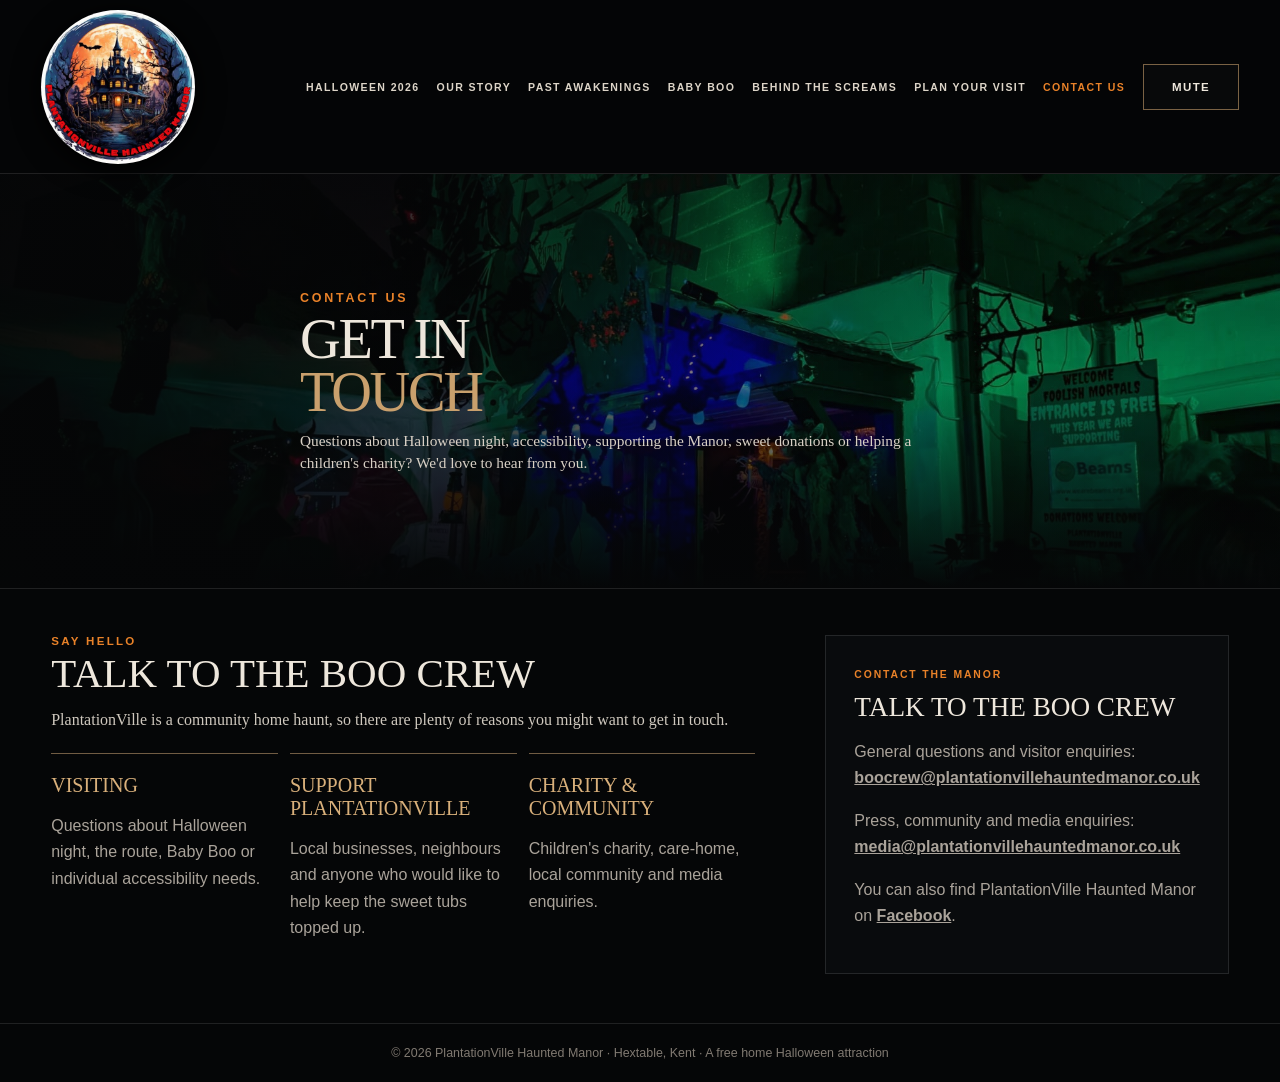
==== commit 0910ec34: "Add Boo Crew and media contact details" ====
--- a/contact.html
+++ b/contact.html
@@ -1,2 +1,2 @@
 <!doctype html><html lang="en-GB"><head><meta charset="utf-8"><meta name="viewport" content="width=device-width,initial-scale=1"><title>Contact Us | PlantationVille Haunted Manor</title><meta name="description" content="Contact PlantationVille Haunted Manor in Hextable, Kent about Halloween night, accessibility, supporting the Manor or helping a children’s charity."><link rel="icon" href="assets/plantationville-logo.png"><link rel="stylesheet" href="style.css"><link rel="canonical" href="https://www.plantationvillehauntedmanor.co.uk/contact.html"><meta name="robots" content="index,follow,max-image-preview:large"><meta property="og:site_name" content="PlantationVille Haunted Manor"><meta property="og:type" content="website"><meta property="og:title" content="Contact Us | PlantationVille Haunted Manor"><meta property="og:description" content="Contact PlantationVille Haunted Manor in Hextable, Kent about Halloween night, accessibility, supporting the Manor or helping a children’s charity."><meta property="og:url" content="https://www.plantationvillehauntedmanor.co.uk/contact.html"><meta property="og:image" content="https://www.plantationvillehauntedmanor.co.uk/assets/plantationville-logo.png"><meta name="twitter:card" content="summary_large_image"><meta name="application-name" content="PlantationVille Haunted Manor"><meta name="apple-mobile-web-app-title" content="PlantationVille"><link rel="apple-touch-icon" href="assets/plantationville-logo.png"><script type="application/ld+json">{"@context":"https://schema.org","@type":"WebPage","@id":"https://www.plantationvillehauntedmanor.co.uk/contact.html#webpage","url":"https://www.plantationvillehauntedmanor.co.uk/contact.html","name":"Contact Us | PlantationVille Haunted Manor","description":"Contact PlantationVille Haunted Manor in Hextable, Kent about Halloween night, accessibility, supporting the Manor or helping a children’s charity.","isPartOf":{"@type":"WebSite","@id":"https://www.plantationvillehauntedmanor.co.uk/#website","url":"https://www.plantationvillehauntedmanor.co.uk/","name":"PlantationVille Haunted Manor"},"about":{"@id":"https://www.plantationvillehauntedmanor.co.uk/#plantationville"}}</script><link rel="manifest" href="site.webmanifest"></head><body><audio id="hauntAudio" preload="auto" autoplay loop><source src="assets/plantationville-main-street.mp3" type="audio/mpeg"></audio><header class="site-header"><div class="wrap site-nav"><a class="brand" href="index.html" aria-label="PlantationVille home"><img src="assets/plantationville-logo.png" alt="PlantationVille Haunted Manor logo"></a><button class="menu-toggle" id="menuToggle">MENU</button><nav class="navlinks" id="navLinks"><a href="halloween-2026.html">HALLOWEEN 2026</a><a href="about.html">OUR STORY</a><a href="on-the-night.html">PAST AWAKENINGS</a><a href="baby-boo.html">BABY BOO</a><a href="boo-crew.html">BEHIND THE SCREAMS</a><a href="visiting.html">PLAN YOUR VISIT</a><a class="active" href="contact.html">CONTACT US</a></nav><button class="sound" id="soundToggle">MUTE</button></div></header><main><section class="page-hero contact"><div class="wrap hero-copy"><div class="eyebrow">Contact Us</div><h1>Get In<br><span>Touch</span></h1><p>Questions about Halloween night, accessibility, supporting the Manor, sweet donations or helping a children's charity? We'd love to hear from you.</p></div></section>
-<section class="band"><div class="wrap contact-grid"><div><div class="section-kicker">Say Hello</div><h2 class="section-title">Talk To The Boo Crew</h2><p class="section-intro">PlantationVille is a community home haunt, so there are plenty of reasons you might want to get in touch.</p><div class="contact-cards"><article><h3>Visiting</h3><p>Questions about Halloween night, the route, Baby Boo or individual accessibility needs.</p></article><article><h3>Support PlantationVille</h3><p>Local businesses, neighbours and anyone who would like to help keep the sweet tubs topped up.</p></article><article><h3>Charity & Community</h3><p>Children's charity, care-home, local community and media enquiries.</p></article></div></div><aside class="contact-placeholder"><span>CONTACT DETAILS</span><h3>Coming here next</h3><p>We will add the genuine email address and social channels here once confirmed. Nothing has been invented just to fill the page.</p></aside></div></section></main><footer><div class="wrap">© 2026 PlantationVille Haunted Manor · Hextable, Kent · A free home Halloween attraction</div></footer><script src="media-catalog.js"></script><script src="site.js"></script></body></html>+<section class="band"><div class="wrap contact-grid"><div><div class="section-kicker">Say Hello</div><h2 class="section-title">Talk To The Boo Crew</h2><p class="section-intro">PlantationVille is a community home haunt, so there are plenty of reasons you might want to get in touch.</p><div class="contact-cards"><article><h3>Visiting</h3><p>Questions about Halloween night, the route, Baby Boo or individual accessibility needs.</p></article><article><h3>Support PlantationVille</h3><p>Local businesses, neighbours and anyone who would like to help keep the sweet tubs topped up.</p></article><article><h3>Charity & Community</h3><p>Children's charity, care-home, local community and media enquiries.</p></article></div></div><aside class="contact-placeholder"><span>CONTACT THE MANOR</span><h3>Talk To The Boo Crew</h3><p>General questions and visitor enquiries:<br><a href="mailto:boocrew@plantationvillehauntedmanor.co.uk"><strong>boocrew@plantationvillehauntedmanor.co.uk</strong></a></p><p>Press, community and media enquiries:<br><a href="mailto:media@plantationvillehauntedmanor.co.uk"><strong>media@plantationvillehauntedmanor.co.uk</strong></a></p><p>You can also find PlantationVille Haunted Manor on <a href="https://www.facebook.com/profile.php?id=61552765491682" target="_blank" rel="noopener"><strong>Facebook</strong></a>.</p></aside></div></section></main><footer><div class="wrap">© 2026 PlantationVille Haunted Manor · Hextable, Kent · A free home Halloween attraction</div></footer><script src="media-catalog.js"></script><script src="site.js"></script></body></html>
